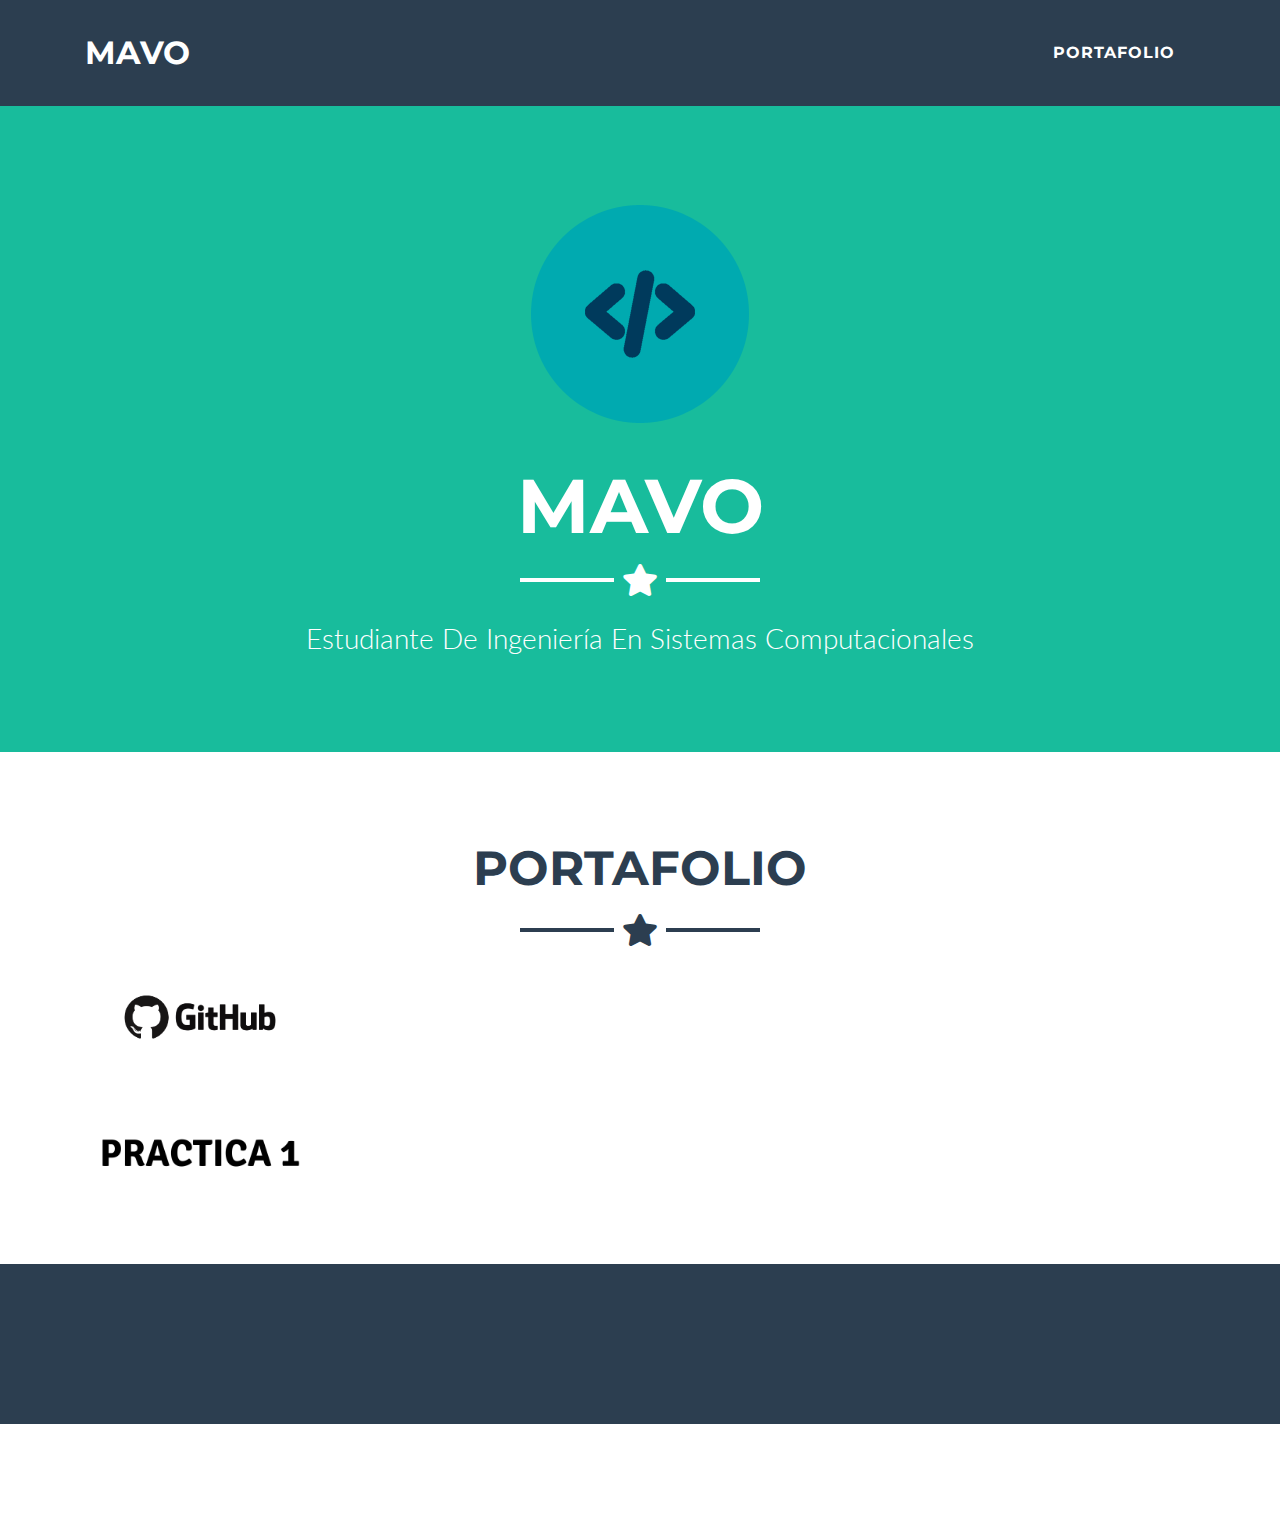
==== index.html @ 8f5ee49a "h" ====
<!DOCTYPE html>
<html lang="en">

<head>

  <meta charset="utf-8">
  <meta name="viewport" content="width=device-width, initial-scale=1, shrink-to-fit=no">
  <meta name="description" content="">
  <meta name="author" content="">

  <title>Mavo</title>

  <!-- Bootstrap core CSS -->
  <link href="vendor/bootstrap/css/bootstrap.min.css" rel="stylesheet">

  <!-- Custom fonts for this template -->
  <link href="vendor/fontawesome-free/css/all.min.css" rel="stylesheet" type="text/css">
  <link href="https://fonts.googleapis.com/css?family=Montserrat:400,700" rel="stylesheet" type="text/css">
  <link href="https://fonts.googleapis.com/css?family=Lato:400,700,400italic,700italic" rel="stylesheet" type="text/css">

  <!-- Plugin CSS -->
  <link href="vendor/magnific-popup/magnific-popup.css" rel="stylesheet" type="text/css">

  <!-- Custom styles for this template -->
  <link href="css/freelancer.min.css" rel="stylesheet">

</head>

<body id="page-top">

  <!-- Navigation -->
  <nav class="navbar navbar-expand-lg bg-secondary fixed-top text-uppercase" id="mainNav">
    <div class="container">
      <a class="navbar-brand js-scroll-trigger" href="#page-top">Mavo</a>
      <button class="navbar-toggler navbar-toggler-right text-uppercase bg-primary text-white rounded" type="button" data-toggle="collapse" data-target="#navbarResponsive" aria-controls="navbarResponsive" aria-expanded="false" aria-label="Toggle navigation">
        Menu
        <i class="fas fa-bars"></i>
      </button>
      <div class="collapse navbar-collapse" id="navbarResponsive">
        <ul class="navbar-nav ml-auto">
          <li class="nav-item mx-0 mx-lg-1">
            <a class="nav-link py-3 px-0 px-lg-3 rounded js-scroll-trigger" href="#portfolio">Portafolio</a>
          </li>
        </ul>
      </div>
    </div>
  </nav>

  <!-- Header -->
  <header class="masthead bg-primary text-white text-center">
    <div class="container">
      <img class="img-fluid mb-5 d-block mx-auto" src="img/empresa-programacion-web.png" alt="">
      <h1 class="text-uppercase mb-0">Mavo</h1>
      <hr class="star-light">
      <h2 class="font-weight-light mb-0">Estudiante De Ingeniería En Sistemas Computacionales</h2>
    </div>
  </header>

  <!-- Portfolio Grid Section -->
  <section class="portfolio" id="portfolio">
    <div class="container">
      <h2 class="text-center text-uppercase text-secondary mb-0">Portafolio</h2>
      <hr class="star-dark mb-5">
      <div class="col-md-6 col-lg-4">
          <a class="portfolio-item d-block mx-auto" href="#portfolio-modal-1">
            <div class="portfolio-item-caption d-flex position-absolute h-100 w-100">
              <div class="portfolio-item-caption-content my-auto w-100 text-center text-white">
                <i class="fas fa-search-plus fa-3x"></i>
              </div>
            </div>
            <img class="img-fluid" src="img/portfolio/1_wotzQboYWAfaj-7bvGNIkQ.png" width="200px" height="250px" alt="">
          </a>
          </div>
          <div class="col-md-6 col-lg-4">
            <a class="portfolio-item d-block mx-auto" href="#portfolio-modal-2">
              <div class="portfolio-item-caption d-flex position-absolute h-100 w-100">
                <div class="portfolio-item-caption-content my-auto w-100 text-center text-white">
                  <i class="fas fa-search-plus fa-3x"></i>
                </div>
              </div>
              <img class="img-fluid" src="img/portfolio/practica1.png" width="200px" height="250px" alt="">
            </a>
          </div>
        </div>

  <!-- Contact Section -->

  <!-- Footer -->
  <footer class="footer text-center">
    <div class="container">
      <div class="row">
        <div class="col-md-4 mb-5 mb-lg-0">
        </div>
      </div>
    </div>
  </footer>


  <!-- Scroll to Top Button (Only visible on small and extra-small screen sizes) -->
  <div class="scroll-to-top d-lg-none position-fixed ">
    <a class="js-scroll-trigger d-block text-center text-white rounded" href="#page-top">
      <i class="fa fa-chevron-up"></i>
    </a>
  </div>

  <!-- Portfolio Modals -->

  <!-- Portfolio Modal 1 -->
  <div class="portfolio-modal mfp-hide" id="portfolio-modal-1">
    <div class="portfolio-modal-dialog bg-white">
      <a class="close-button d-none d-md-block portfolio-modal-dismiss" href="#">
        <i class="fa fa-3x fa-times"></i>
      </a>
      <div class="container text-center">
        <div class="row">
          <div class="col-lg-8 mx-auto">
            <h2 class="text-secondary text-uppercase mb-0">Cuenta GitHub</h2>
            <hr class="star-dark mb-5">
            <img class="img-fluid mb-5" src="img/portfolio/1_wotzQboYWAfaj-7bvGNIkQ.png" alt="">
            <a  class="mb-5" href="https://github.com/mavo9702">Cuenta GitHub</a><br>
            <a class="btn btn-primary btn-lg rounded-pill portfolio-modal-dismiss" href="#">
              <i class="fa fa-close"></i>
              Close Project</a>
          </div>
        </div>
      </div>
    </div>
  </div>
  <div class="portfolio-modal mfp-hide" id="portfolio-modal-2">
    <div class="portfolio-modal-dialog bg-white">
      <a class="close-button d-none d-md-block portfolio-modal-dismiss" href="#">
        <i class="fa fa-3x fa-times"></i>
      </a>
      <div class="container text-center">
        <div class="row">
          <div class="col-lg-8 mx-auto">
            <h2 class="text-secondary text-uppercase mb-0">Practica 1</h2>
            <hr class="star-dark mb-5">
            <img class="img-fluid mb-5" src="img/portfolio/practica1.png" alt="">
            <a  class="mb-5" href="practica1.html">Practica 1</a><br>
            <a class="btn btn-primary btn-lg rounded-pill portfolio-modal-dismiss" href="#">
              <i class="fa fa-close"></i>
              Close Project</a>
          </div>
        </div>
      </div>
    </div>
  </div>
  <!-- Bootstrap core JavaScript -->
  <script src="vendor/jquery/jquery.min.js"></script>
  <script src="vendor/bootstrap/js/bootstrap.bundle.min.js"></script>

  <!-- Plugin JavaScript -->
  <script src="vendor/jquery-easing/jquery.easing.min.js"></script>
  <script src="vendor/magnific-popup/jquery.magnific-popup.min.js"></script>

  <!-- Contact Form JavaScript -->
  <script src="js/jqBootstrapValidation.js"></script>
  <script src="js/contact_me.js"></script>

  <!-- Custom scripts for this template -->
  <script src="js/freelancer.min.js"></script>

</body>

</html>
---- css/freelancer.min.css ----
/*!
 * Start Bootstrap - Freelancer v5.0.2 (https://startbootstrap.com/template-overviews/freelancer)
 * Copyright 2013-2019 Start Bootstrap
 * Licensed under MIT (https://github.com/BlackrockDigital/startbootstrap-freelancer/blob/master/LICENSE)
 */body{font-family:Lato}h1,h2,h3,h4,h5,h6{font-weight:700;font-family:Montserrat}hr.star-dark,hr.star-light{max-width:15rem;padding:0;text-align:center;border:none;border-top:solid .25rem;margin-top:2.5rem;margin-bottom:2.5rem;margin-left:auto;margin-right:auto}hr.star-dark:after,hr.star-light:after{position:relative;top:-.8em;display:inline-block;padding:0 .25em;content:'\f005';font-family:"Font Awesome 5 Free";font-weight:900;font-size:2em}hr.star-light{border-color:#fff}hr.star-light:after{color:#fff;background-color:#18bc9c}hr.star-dark{border-color:#2c3e50}hr.star-dark:after{color:#2c3e50;background-color:#fff}section{padding:6rem 0}section h2{font-size:2.25rem;line-height:2rem}@media (min-width:992px){section h2{font-size:3rem;line-height:2.5rem}}.btn-xl{padding:1rem 1.75rem;font-size:1.25rem}.btn-social{width:3.25rem;height:3.25rem;font-size:1.25rem;line-height:2rem}.scroll-to-top{z-index:1042;right:1rem;bottom:1rem;display:none}.scroll-to-top a{width:3.5rem;height:3.5rem;background-color:rgba(33,37,41,.5);line-height:3.1rem}#mainNav{padding-top:1rem;padding-bottom:1rem;font-weight:700;font-family:Montserrat}#mainNav .navbar-brand{color:#fff}#mainNav .navbar-nav{margin-top:1rem;letter-spacing:.0625rem}#mainNav .navbar-nav li.nav-item a.nav-link{color:#fff}#mainNav .navbar-nav li.nav-item a.nav-link:hover{color:#18bc9c}#mainNav .navbar-nav li.nav-item a.nav-link:active,#mainNav .navbar-nav li.nav-item a.nav-link:focus{color:#fff}#mainNav .navbar-nav li.nav-item a.nav-link.active{color:#18bc9c}#mainNav .navbar-toggler{font-size:80%;padding:.8rem}@media (min-width:992px){#mainNav{padding-top:1.5rem;padding-bottom:1.5rem;-webkit-transition:padding-top .3s,padding-bottom .3s;transition:padding-top .3s,padding-bottom .3s}#mainNav .navbar-brand{font-size:2em;-webkit-transition:font-size .3s;transition:font-size .3s}#mainNav .navbar-nav{margin-top:0}#mainNav .navbar-nav>li.nav-item>a.nav-link.active{color:#fff;background:#18bc9c}#mainNav .navbar-nav>li.nav-item>a.nav-link.active:active,#mainNav .navbar-nav>li.nav-item>a.nav-link.active:focus,#mainNav .navbar-nav>li.nav-item>a.nav-link.active:hover{color:#fff;background:#18bc9c}#mainNav.navbar-shrink{padding-top:.5rem;padding-bottom:.5rem}#mainNav.navbar-shrink .navbar-brand{font-size:1.5em}}header.masthead{padding-top:calc(6rem + 72px);padding-bottom:6rem}header.masthead h1{font-size:3rem;line-height:3rem}header.masthead h2{font-size:1.3rem;font-family:Lato}@media (min-width:992px){header.masthead{padding-top:calc(6rem + 106px);padding-bottom:6rem}header.masthead h1{font-size:4.75em;line-height:4rem}header.masthead h2{font-size:1.75em}}.portfolio{margin-bottom:-15px}.portfolio .portfolio-item{position:relative;display:block;max-width:25rem;margin-bottom:15px}.portfolio .portfolio-item .portfolio-item-caption{-webkit-transition:all ease .5s;transition:all ease .5s;opacity:0;background-color:rgba(24,188,156,.9)}.portfolio .portfolio-item .portfolio-item-caption:hover{opacity:1}.portfolio .portfolio-item .portfolio-item-caption .portfolio-item-caption-content{font-size:1.5rem}@media (min-width:576px){.portfolio{margin-bottom:-30px}.portfolio .portfolio-item{margin-bottom:30px}}.portfolio-modal .portfolio-modal-dialog{padding:3rem 1rem;min-height:calc(100vh - 2rem);margin:1rem calc(1rem - 8px);position:relative;z-index:2;-webkit-box-shadow:0 0 3rem 1rem rgba(0,0,0,.5);box-shadow:0 0 3rem 1rem rgba(0,0,0,.5)}.portfolio-modal .portfolio-modal-dialog .close-button{position:absolute;top:2rem;right:2rem}.portfolio-modal .portfolio-modal-dialog .close-button i{line-height:38px}.portfolio-modal .portfolio-modal-dialog h2{font-size:2rem}@media (min-width:768px){.portfolio-modal .portfolio-modal-dialog{min-height:100vh;padding:5rem;margin:3rem calc(3rem - 8px)}.portfolio-modal .portfolio-modal-dialog h2{font-size:3rem}}.floating-label-form-group{position:relative;border-bottom:1px solid #e9ecef}.floating-label-form-group input,.floating-label-form-group textarea{font-size:1.5em;position:relative;z-index:1;padding-right:0;padding-left:0;resize:none;border:none;border-radius:0;background:0 0;-webkit-box-shadow:none!important;box-shadow:none!important}.floating-label-form-group label{font-size:.85em;line-height:1.764705882em;position:relative;z-index:0;top:2em;display:block;margin:0;-webkit-transition:top .3s ease,opacity .3s ease;transition:top .3s ease,opacity .3s ease;vertical-align:middle;vertical-align:baseline;opacity:0}.floating-label-form-group:not(:first-child){padding-left:14px;border-left:1px solid #e9ecef}.floating-label-form-group-with-value label{top:0;opacity:1}.floating-label-form-group-with-focus label{color:#18bc9c}form .row:first-child .floating-label-form-group{border-top:1px solid #e9ecef}.footer{padding-top:5rem;padding-bottom:5rem;background-color:#2c3e50;color:#fff}.copyright{background-color:#1a252f}a{color:#18bc9c}a:active,a:focus,a:hover{color:#128f76}.btn{border-width:2px}.bg-primary{background-color:#18bc9c!important}.bg-secondary{background-color:#2c3e50!important}.text-primary{color:#18bc9c!important}.text-secondary{color:#2c3e50!important}.btn-primary{background-color:#18bc9c;border-color:#18bc9c}.btn-primary:active,.btn-primary:focus,.btn-primary:hover{background-color:#128f76;border-color:#128f76}.btn-secondary{background-color:#2c3e50;border-color:#2c3e50}.btn-secondary:active,.btn-secondary:focus,.btn-secondary:hover{background-color:#1a252f;border-color:#1a252f}
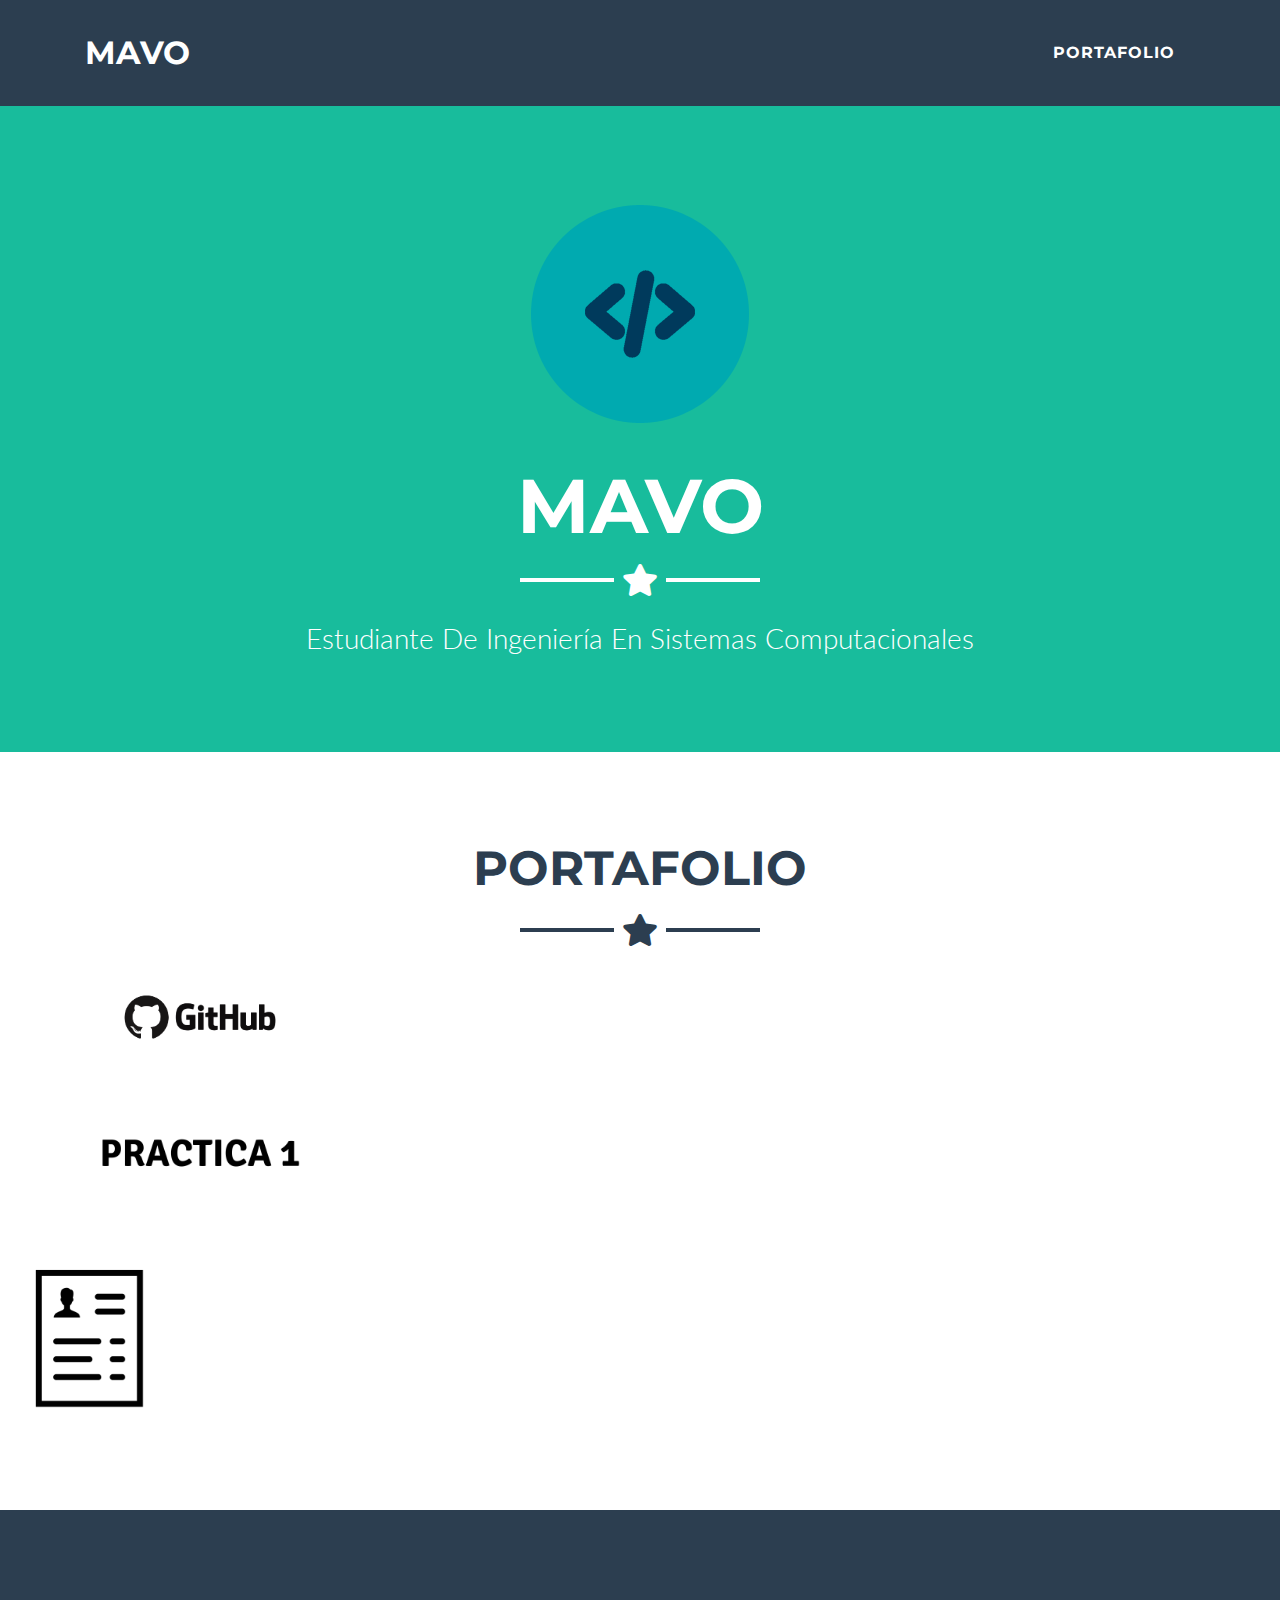
==== commit 3d23aae1: "Add files via upload" ====
--- a/index.html
+++ b/index.html
@@ -82,6 +82,18 @@
             </a>
           </div>
         </div>
+	      <div class="col-md-6 col-lg-4">
+	        <a class="portfolio-item d-block mx-auto" href="#portfolio-modal-3">
+	          <div class="portfolio-item-caption d-flex position-absolute h-100 w-100">
+	            <div class="portfolio-item-caption-content my-auto w-100 text-center text-white">
+	              <i class="fas fa-search-plus fa-3x"></i>
+	            </div>
+	          </div>
+	          <img class="img-fluid" src="img/iconos-curriculum.png" width="150px" height="200px" alt="">
+	        </a>
+	      </div>
+	    </div>
+	 </section>
 
   <!-- Contact Section -->
 
@@ -146,6 +158,26 @@
       </div>
     </div>
   </div>
+    <div class="portfolio-modal mfp-hide" id="portfolio-modal-3">
+    <div class="portfolio-modal-dialog bg-white">
+      <a class="close-button d-none d-md-block portfolio-modal-dismiss" href="#">
+        <i class="fa fa-3x fa-times"></i>
+      </a>
+      <div class="container text-center">
+        <div class="row">
+          <div class="col-lg-8 mx-auto">
+            <h2 class="text-secondary text-uppercase mb-0">Curriculum</h2>
+            <hr class="star-dark mb-5">
+            <img class="img-fluid mb-5" src="img/iconos-curriculum.png" alt="">
+            <a  class="mb-5" href="curriculum.html">Curriculum</a><br>
+            <a class="btn btn-primary btn-lg rounded-pill portfolio-modal-dismiss" href="#">
+              <i class="fa fa-close"></i>
+              Close Project</a>
+          </div>
+        </div>
+      </div>
+    </div>
+  </div>
   <!-- Bootstrap core JavaScript -->
   <script src="vendor/jquery/jquery.min.js"></script>
   <script src="vendor/bootstrap/js/bootstrap.bundle.min.js"></script>
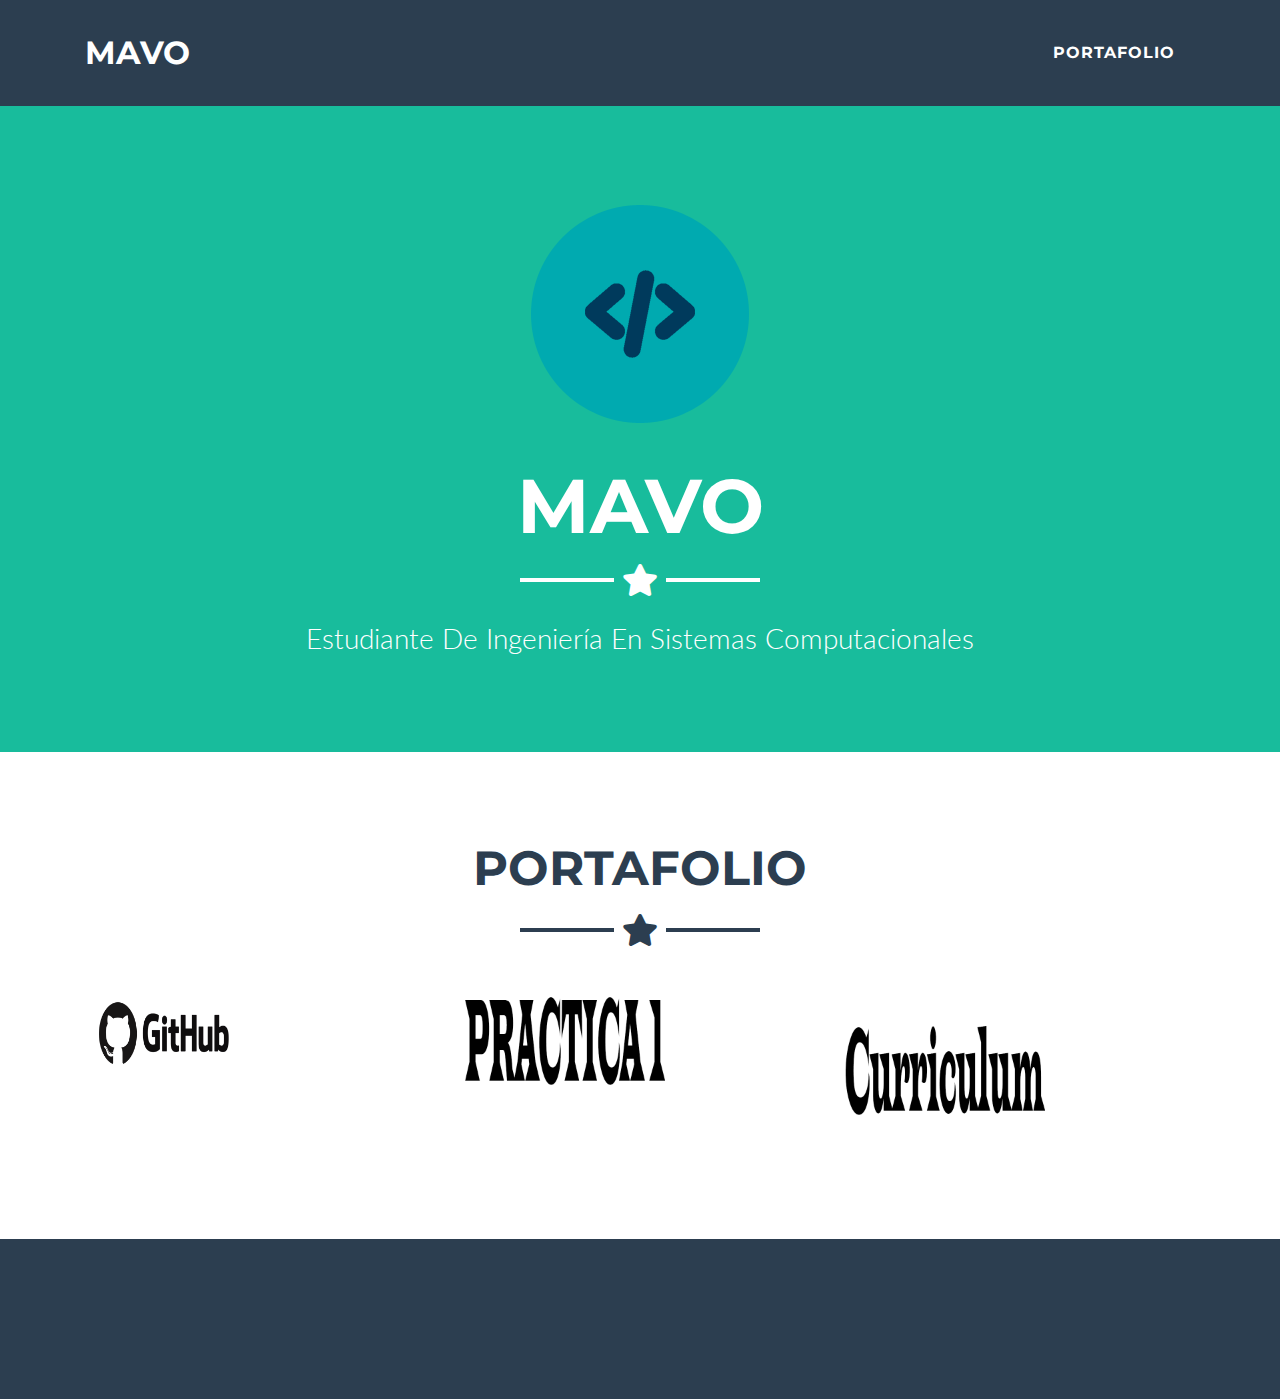
==== commit 82331ccc: "Add files via upload" ====
--- a/index.html
+++ b/index.html
@@ -57,42 +57,40 @@
   </header>
 
   <!-- Portfolio Grid Section -->
-  <section class="portfolio" id="portfolio">
+   <section class="portfolio" id="portfolio">
     <div class="container">
       <h2 class="text-center text-uppercase text-secondary mb-0">Portafolio</h2>
       <hr class="star-dark mb-5">
-      <div class="col-md-6 col-lg-4">
+      <div class="row">
+        <div class="col-md-6 col-lg-4">
           <a class="portfolio-item d-block mx-auto" href="#portfolio-modal-1">
             <div class="portfolio-item-caption d-flex position-absolute h-100 w-100">
               <div class="portfolio-item-caption-content my-auto w-100 text-center text-white">
                 <i class="fas fa-search-plus fa-3x"></i>
               </div>
             </div>
-            <img class="img-fluid" src="img/portfolio/1_wotzQboYWAfaj-7bvGNIkQ.png" width="200px" height="250px" alt="">
+            <img class="img-fluid" src="img/portfolio/github.png" width="160px" height="160px" alt="">
           </a>
-          </div>
-          <div class="col-md-6 col-lg-4">
-            <a class="portfolio-item d-block mx-auto" href="#portfolio-modal-2">
-              <div class="portfolio-item-caption d-flex position-absolute h-100 w-100">
-                <div class="portfolio-item-caption-content my-auto w-100 text-center text-white">
-                  <i class="fas fa-search-plus fa-3x"></i>
-                </div>
+        </div>
+        <div class="col-md-6 col-lg-4">
+          <a class="portfolio-item d-block mx-auto" href="#portfolio-modal-2">
+            <div class="portfolio-item-caption d-flex position-absolute h-100 w-100">
+              <div class="portfolio-item-caption-content my-auto w-100 text-center text-white">
+                <i class="fas fa-search-plus fa-3x"></i>
               </div>
-              <img class="img-fluid" src="img/portfolio/practica1.png" width="200px" height="250px" alt="">
-            </a>
-          </div>
+            </div>
+            <img class="img-fluid" src="img/practica1.png"  width="200px" height="200px" alt="">
         </div>
-	      <div class="col-md-6 col-lg-4">
-	        <a class="portfolio-item d-block mx-auto" href="#portfolio-modal-3">
-	          <div class="portfolio-item-caption d-flex position-absolute h-100 w-100">
-	            <div class="portfolio-item-caption-content my-auto w-100 text-center text-white">
-	              <i class="fas fa-search-plus fa-3x"></i>
-	            </div>
-	          </div>
-	          <img class="img-fluid" src="img/iconos-curriculum.png" width="150px" height="200px" alt="">
-	        </a>
-	      </div>
-	    </div>
+        <div class="col-md-6 col-lg-4">
+          <a class="portfolio-item d-block mx-auto" href="#portfolio-modal-3">
+            <div class="portfolio-item-caption d-flex position-absolute h-100 w-100">
+              <div class="portfolio-item-caption-content my-auto w-100 text-center text-white">
+                <i class="fas fa-search-plus fa-3x"></i>
+              </div>
+            </div>
+            <img class="img-fluid" src="img/curriculum.png" width="200px" height="200px" alt="">
+          </a>
+        </div>
 	 </section>
 
   <!-- Contact Section -->
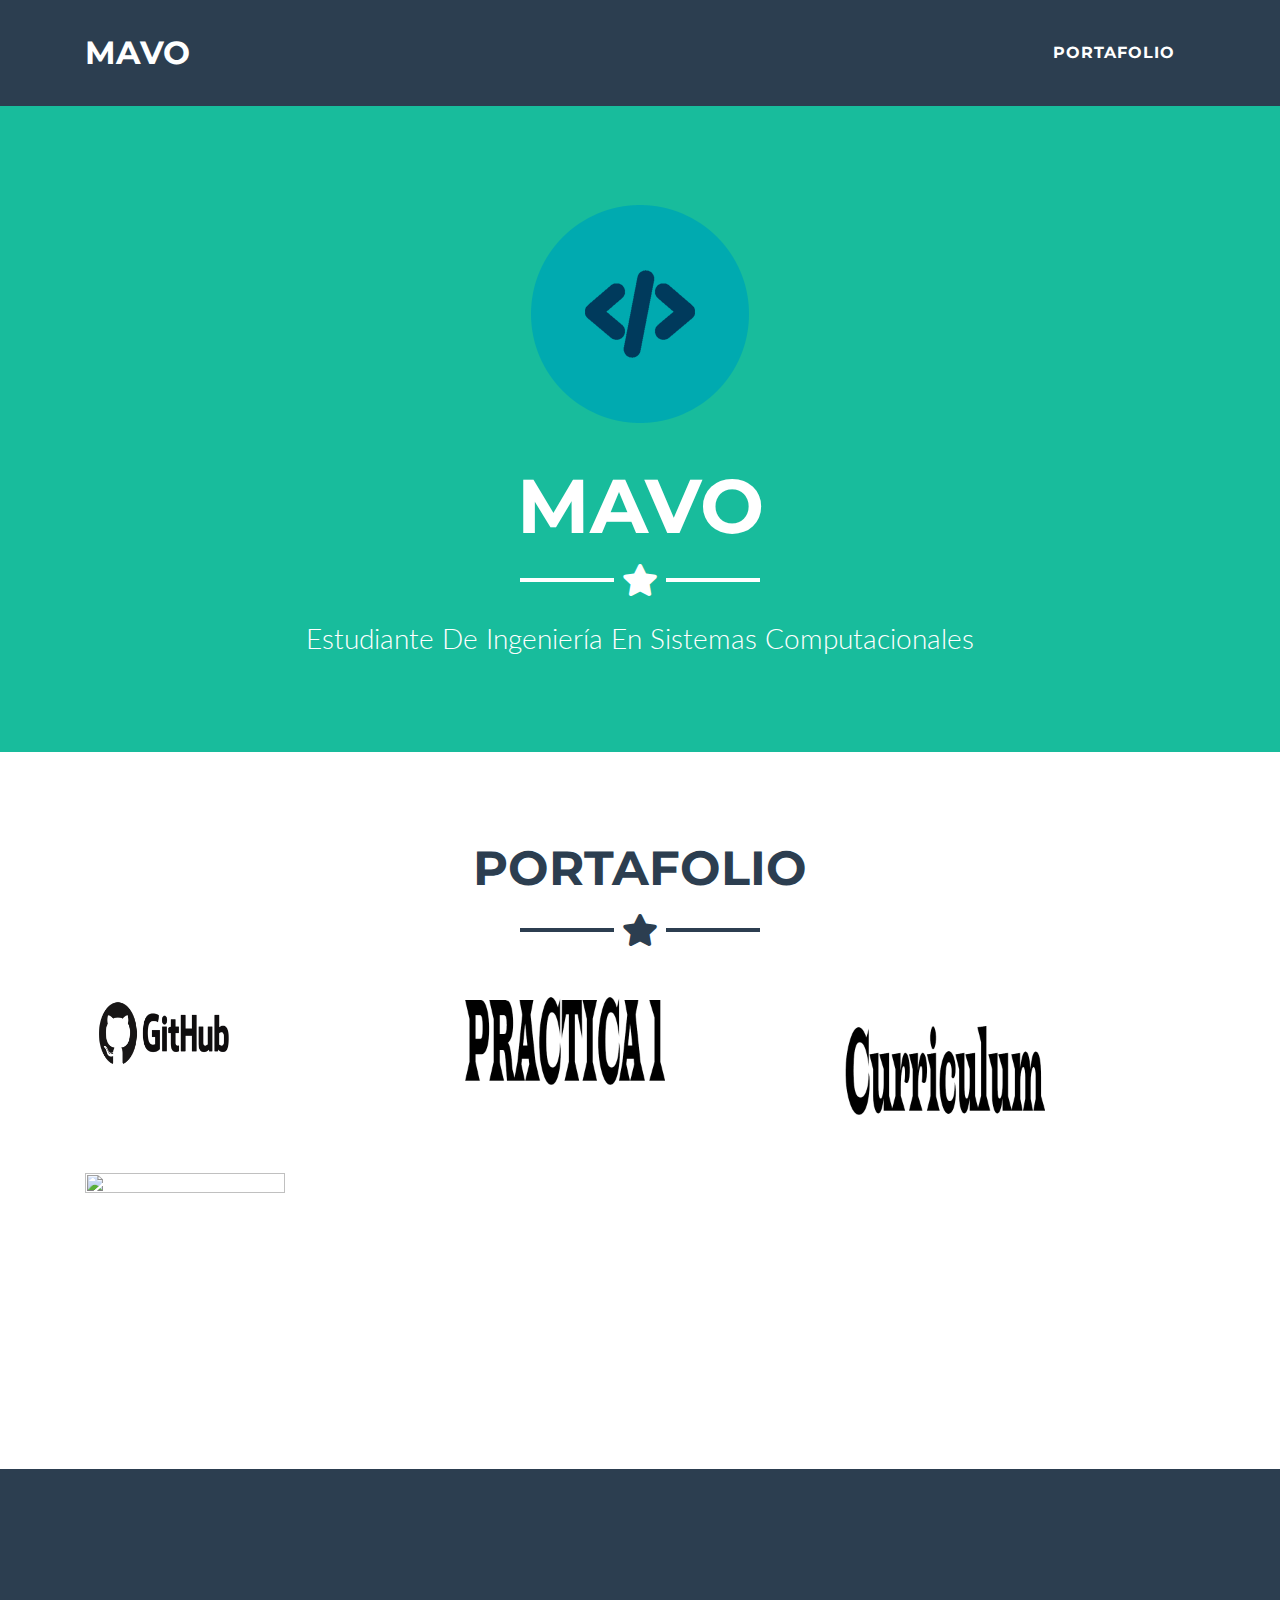
==== commit 6404c379: "Add files via upload" ====
--- a/index.html
+++ b/index.html
@@ -91,6 +91,16 @@
             <img class="img-fluid" src="img/curriculum.png" width="200px" height="200px" alt="">
           </a>
         </div>
+        <div class="col-md-6 col-lg-4">
+          <a class="portfolio-item d-block mx-auto" href="#portfolio-modal-4">
+            <div class="portfolio-item-caption d-flex position-absolute h-100 w-100">
+              <div class="portfolio-item-caption-content my-auto w-100 text-center text-white">
+                <i class="fas fa-search-plus fa-3x"></i>
+              </div>
+            </div>
+            <img class="img-fluid" src="img/cv.png" width="200px" height="200px" alt="">
+          </a>
+        </div>
 	 </section>
 
   <!-- Contact Section -->
@@ -126,7 +136,7 @@
           <div class="col-lg-8 mx-auto">
             <h2 class="text-secondary text-uppercase mb-0">Cuenta GitHub</h2>
             <hr class="star-dark mb-5">
-            <img class="img-fluid mb-5" src="img/portfolio/1_wotzQboYWAfaj-7bvGNIkQ.png" alt="">
+            <img class="img-fluid mb-5" src="img/portfolio/github.png" alt=""><br>
             <a  class="mb-5" href="https://github.com/mavo9702">Cuenta GitHub</a><br>
             <a class="btn btn-primary btn-lg rounded-pill portfolio-modal-dismiss" href="#">
               <i class="fa fa-close"></i>
@@ -146,7 +156,7 @@
           <div class="col-lg-8 mx-auto">
             <h2 class="text-secondary text-uppercase mb-0">Practica 1</h2>
             <hr class="star-dark mb-5">
-            <img class="img-fluid mb-5" src="img/portfolio/practica1.png" alt="">
+            <img class="img-fluid mb-5" src="img/practica1.png" alt=""><br>
             <a  class="mb-5" href="practica1.html">Practica 1</a><br>
             <a class="btn btn-primary btn-lg rounded-pill portfolio-modal-dismiss" href="#">
               <i class="fa fa-close"></i>
@@ -166,8 +176,28 @@
           <div class="col-lg-8 mx-auto">
             <h2 class="text-secondary text-uppercase mb-0">Curriculum</h2>
             <hr class="star-dark mb-5">
-            <img class="img-fluid mb-5" src="img/iconos-curriculum.png" alt="">
+            <img class="img-fluid mb-5" src="img/curriculum.png" alt=""><br>
             <a  class="mb-5" href="curriculum.html">Curriculum</a><br>
+            <a class="btn btn-primary btn-lg rounded-pill portfolio-modal-dismiss" href="#">
+              <i class="fa fa-close"></i>
+              Close Project</a>
+          </div>
+        </div>
+      </div>
+    </div>
+  </div>
+  <div class="portfolio-modal mfp-hide" id="portfolio-modal-4">
+    <div class="portfolio-modal-dialog bg-white">
+      <a class="close-button d-none d-md-block portfolio-modal-dismiss" href="#">
+        <i class="fa fa-3x fa-times"></i>
+      </a>
+      <div class="container text-center">
+        <div class="row">
+          <div class="col-lg-8 mx-auto">
+            <h2 class="text-secondary text-uppercase mb-0">Curriculum2</h2>
+            <hr class="star-dark mb-5">
+            <img class="img-fluid mb-5" src="img/cv.png" alt=""><br>
+            <a  class="mb-5" href="curriculum2.html">Curriculum2</a><br>
             <a class="btn btn-primary btn-lg rounded-pill portfolio-modal-dismiss" href="#">
               <i class="fa fa-close"></i>
               Close Project</a>
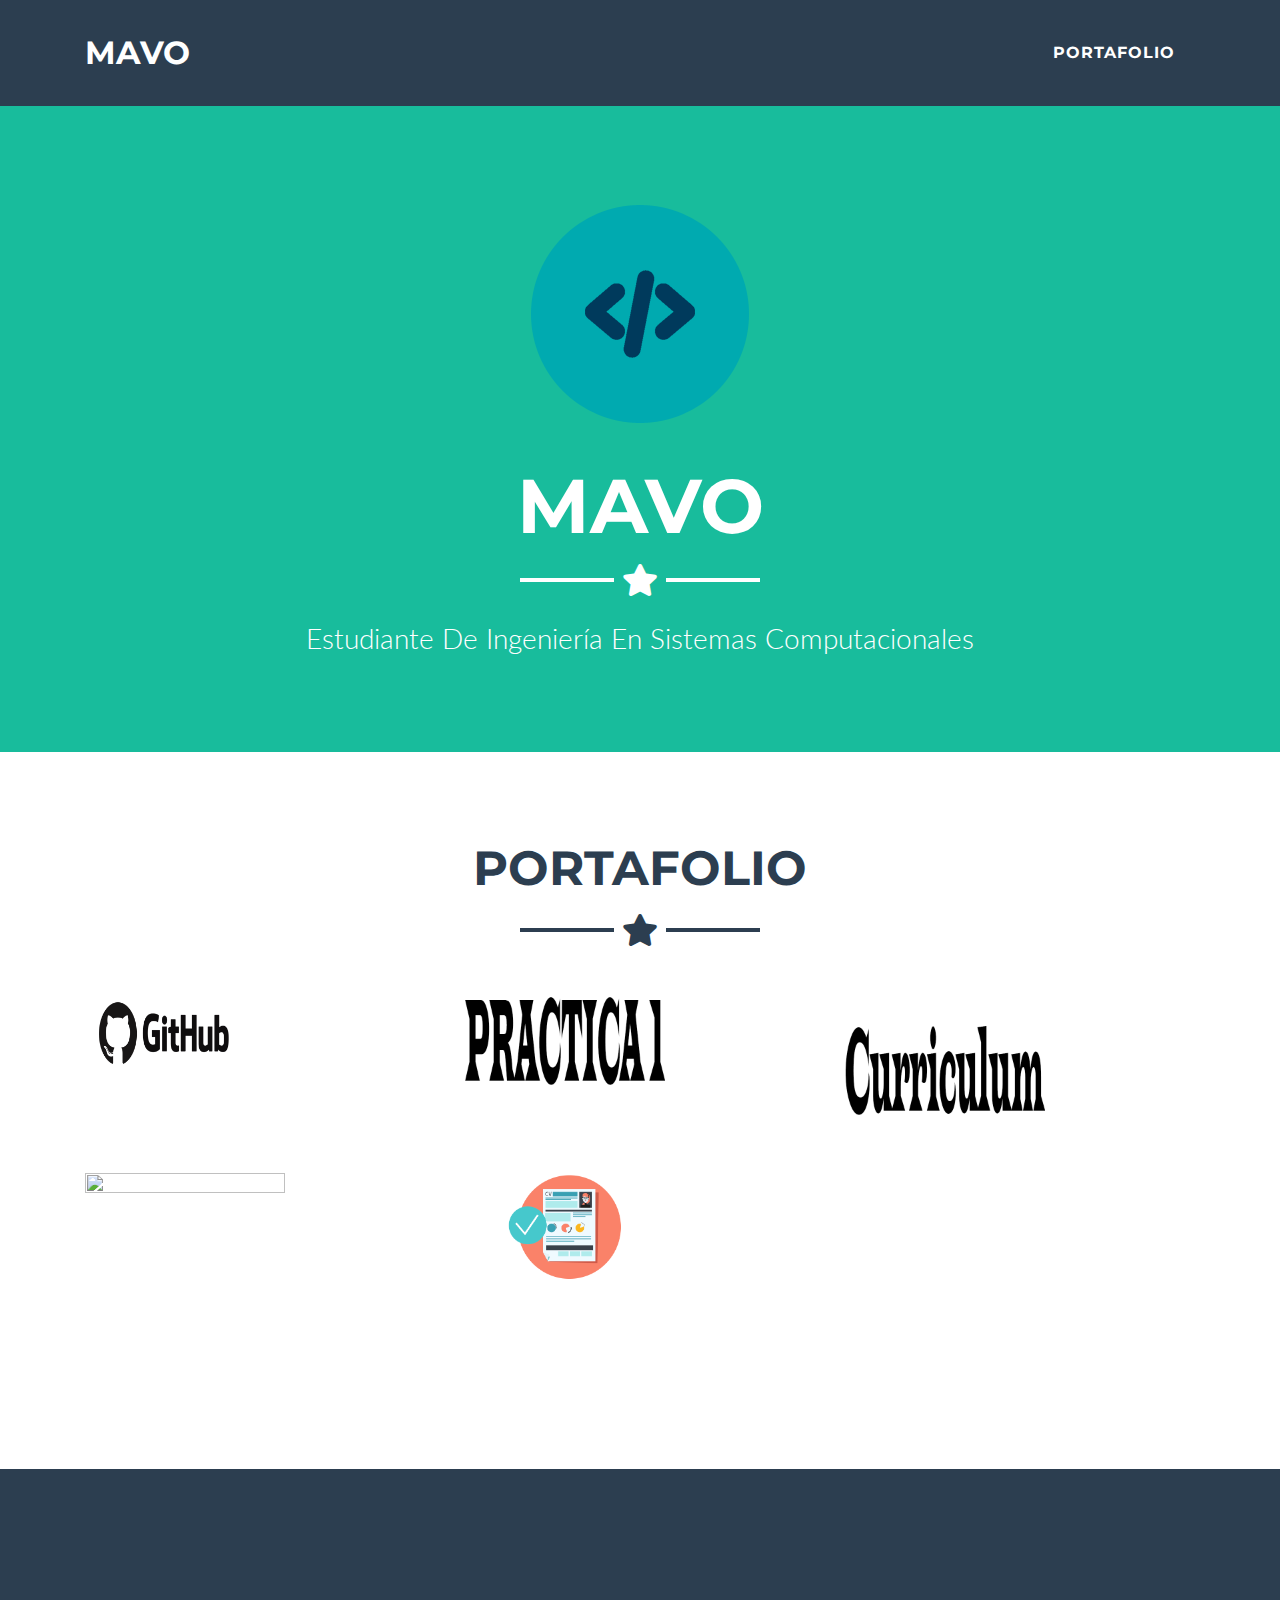
==== commit e66d52d8: "Add files via upload" ====
--- a/index.html
+++ b/index.html
@@ -98,6 +98,16 @@
                 <i class="fas fa-search-plus fa-3x"></i>
               </div>
             </div>
+            <img class="img-fluid" src="img/horario.jpg" width="200px" height="200px" alt="">
+          </a>
+        </div>
+        <div class="col-md-6 col-lg-4">
+          <a class="portfolio-item d-block mx-auto" href="#portfolio-modal-5">
+            <div class="portfolio-item-caption d-flex position-absolute h-100 w-100">
+              <div class="portfolio-item-caption-content my-auto w-100 text-center text-white">
+                <i class="fas fa-search-plus fa-3x"></i>
+              </div>
+            </div>
             <img class="img-fluid" src="img/cv.png" width="200px" height="200px" alt="">
           </a>
         </div>
@@ -194,6 +204,24 @@
       <div class="container text-center">
         <div class="row">
           <div class="col-lg-8 mx-auto">
+            <h2 class="text-secondary text-uppercase mb-0">Horario</h2>
+            <hr class="star-dark mb-5">
+            <img class="img-fluid mb-5" src="img/horario.jpg" alt=""><br>
+            <a  class="mb-5" href="horario.html">Horario</a><br>
+            <a class="btn btn-primary btn-lg rounded-pill portfolio-modal-dismiss" href="#">
+              <i class="fa fa-close"></i>
+              Close Project</a>
+          </div>
+        </div>
+      </div>
+  <div class="portfolio-modal mfp-hide" id="portfolio-modal-5">
+    <div class="portfolio-modal-dialog bg-white">
+      <a class="close-button d-none d-md-block portfolio-modal-dismiss" href="#">
+        <i class="fa fa-3x fa-times"></i>
+      </a>
+      <div class="container text-center">
+        <div class="row">
+          <div class="col-lg-8 mx-auto">
             <h2 class="text-secondary text-uppercase mb-0">Curriculum2</h2>
             <hr class="star-dark mb-5">
             <img class="img-fluid mb-5" src="img/cv.png" alt=""><br>
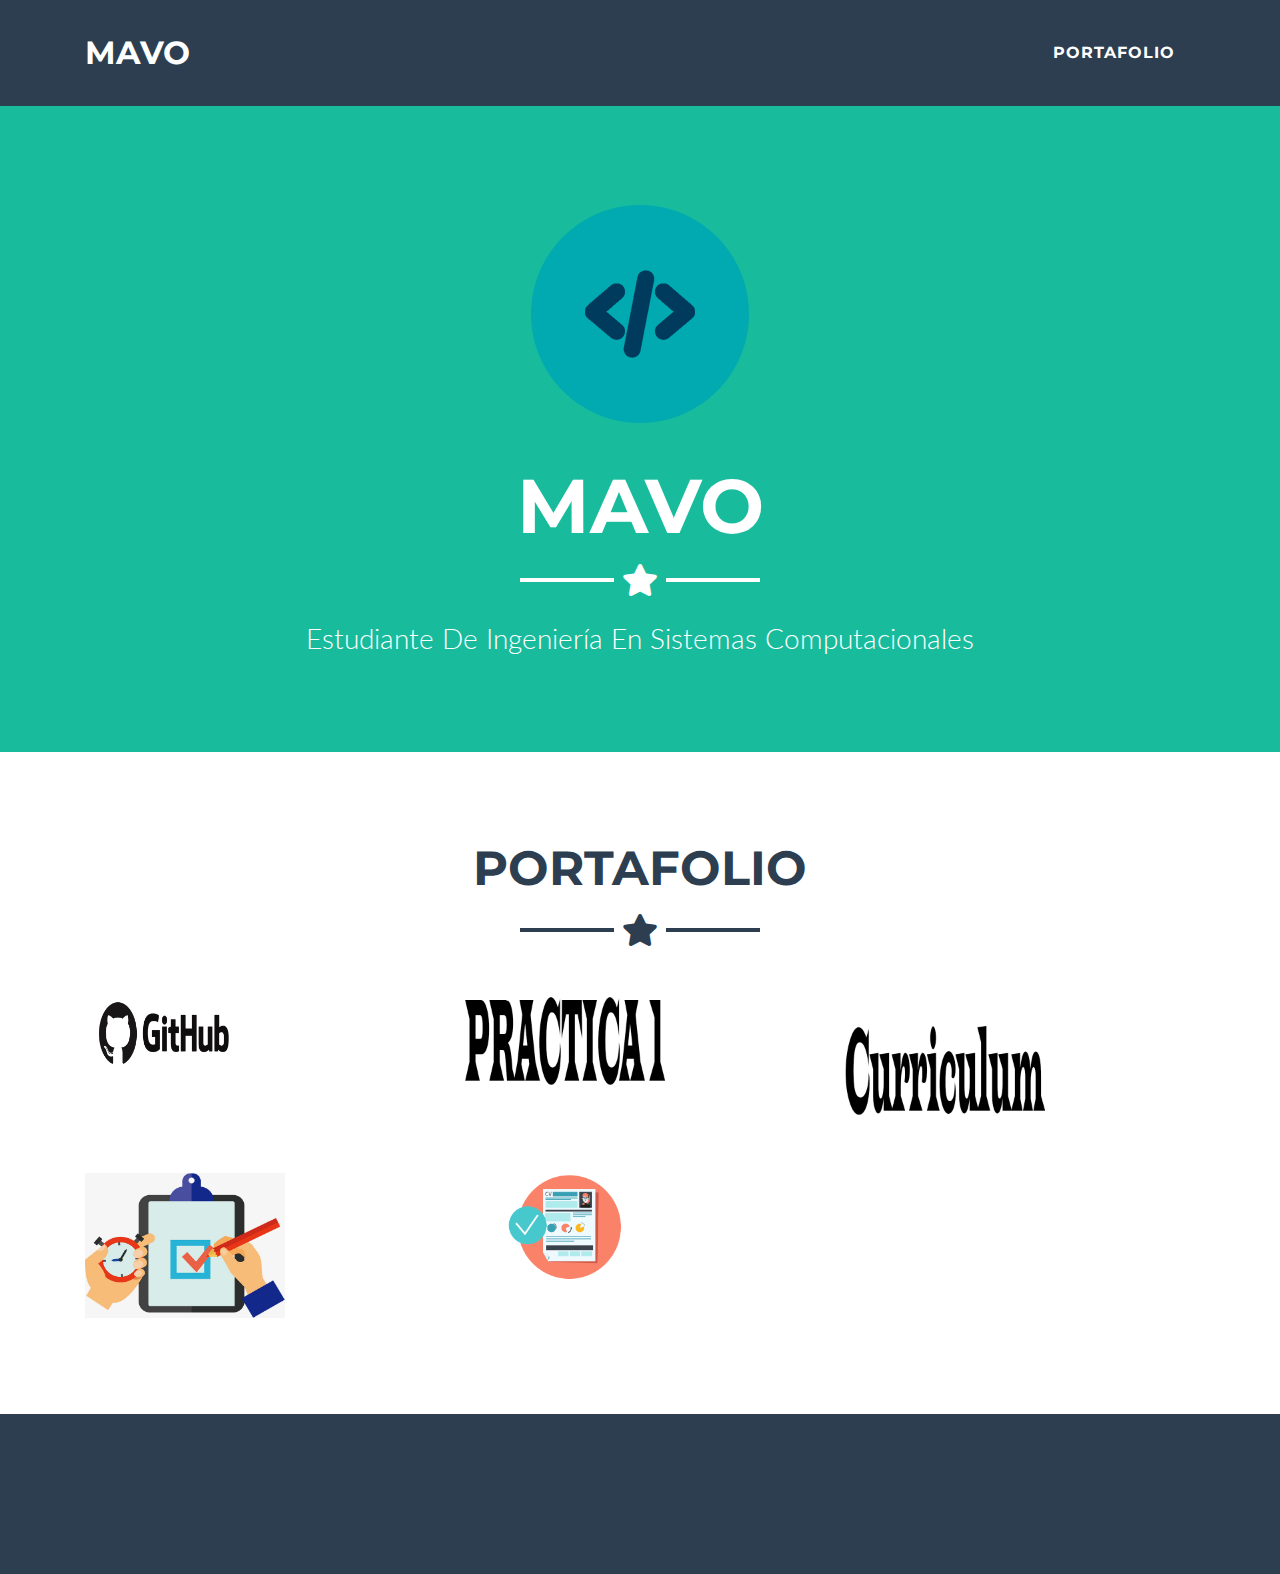
==== commit 5ee9125f: "Add files via upload" ====
--- a/index.html
+++ b/index.html
@@ -225,7 +225,7 @@
             <h2 class="text-secondary text-uppercase mb-0">Curriculum2</h2>
             <hr class="star-dark mb-5">
             <img class="img-fluid mb-5" src="img/cv.png" alt=""><br>
-            <a  class="mb-5" href="curriculum2.html">Curriculum2</a><br>
+            <a  class="mb-5" href="ncurriculum.html">Curriculum2</a><br>
             <a class="btn btn-primary btn-lg rounded-pill portfolio-modal-dismiss" href="#">
               <i class="fa fa-close"></i>
               Close Project</a>
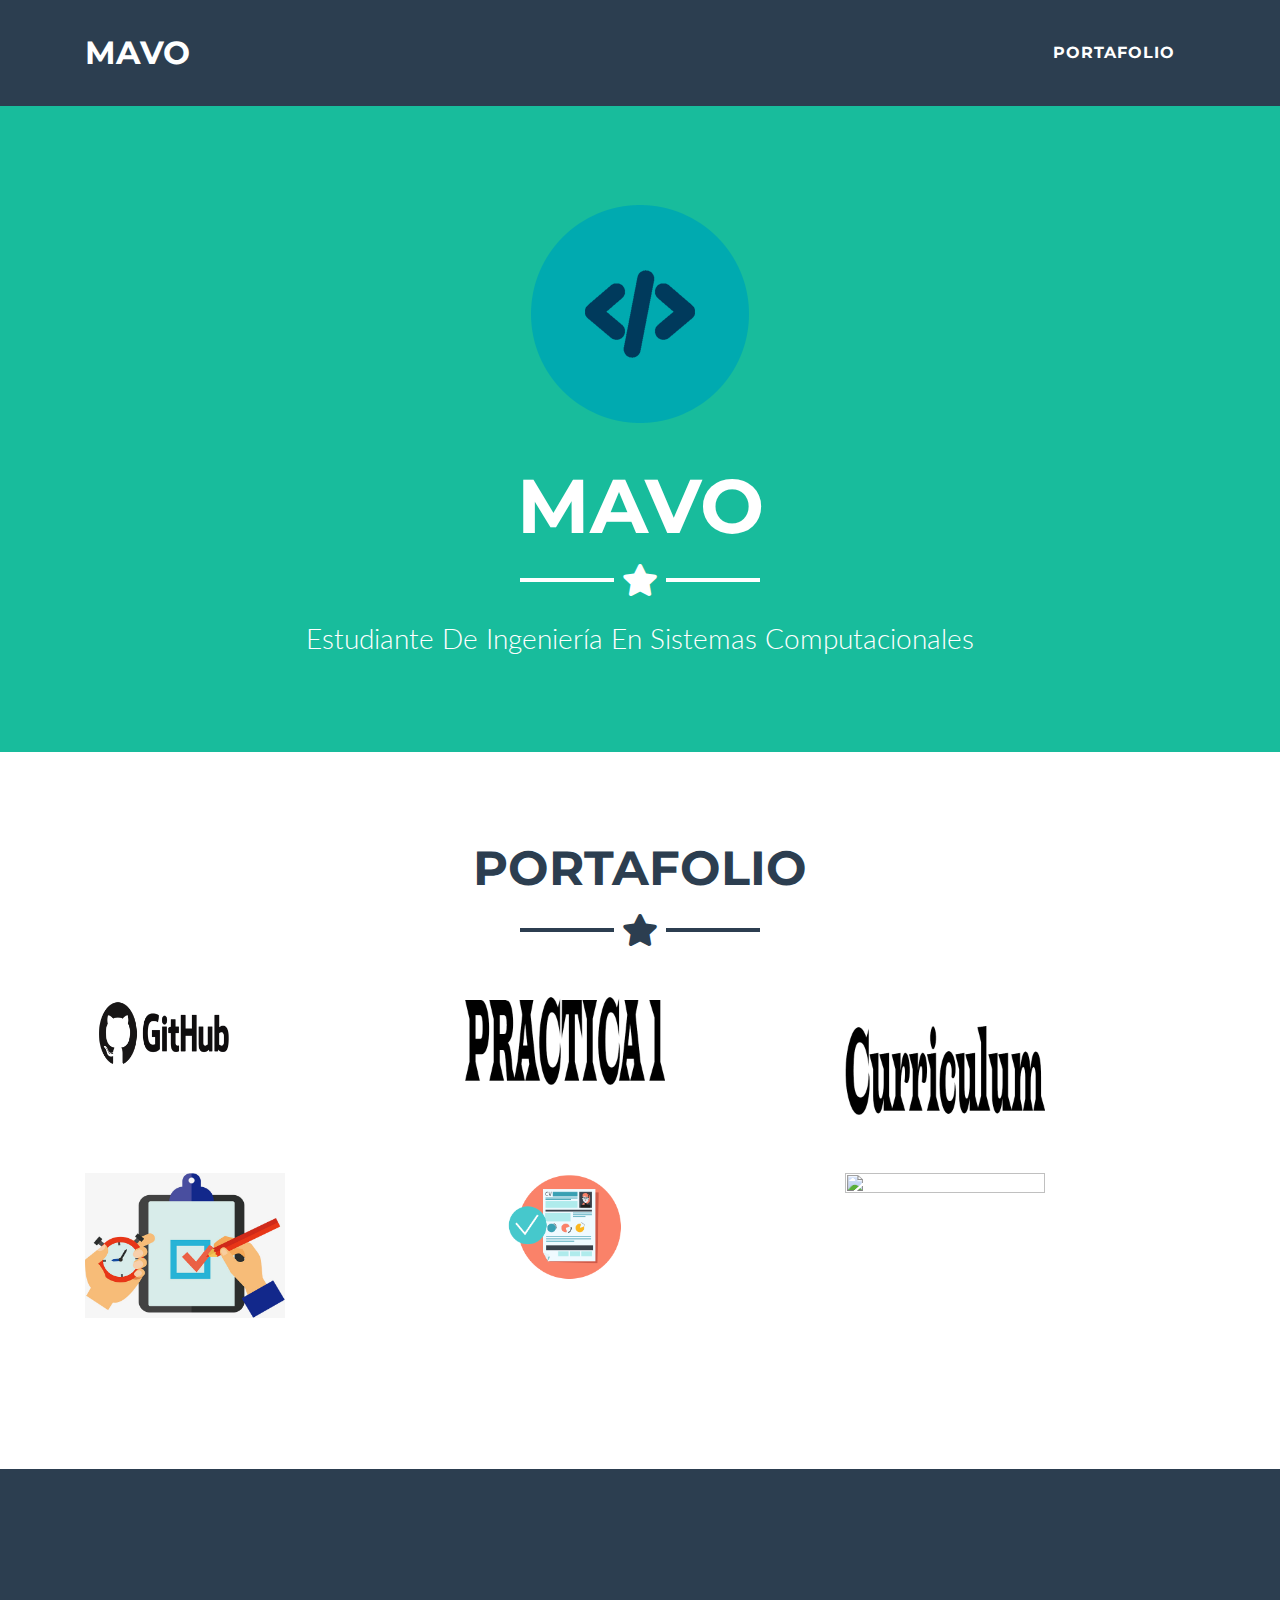
==== commit 6976b368: "Add files via upload" ====
--- a/index.html
+++ b/index.html
@@ -111,6 +111,16 @@
             <img class="img-fluid" src="img/cv.png" width="200px" height="200px" alt="">
           </a>
         </div>
+        <div class="col-md-6 col-lg-4">
+          <a class="portfolio-item d-block mx-auto" href="#portfolio-modal-6">
+            <div class="portfolio-item-caption d-flex position-absolute h-100 w-100">
+              <div class="portfolio-item-caption-content my-auto w-100 text-center text-white">
+                <i class="fas fa-search-plus fa-3x"></i>
+              </div>
+            </div>
+            <img class="img-fluid" src="img/maxresdefault.jpg" width="200px" height="200px" alt="">
+          </a>
+        </div>
 	 </section>
 
   <!-- Contact Section -->
@@ -234,6 +244,26 @@
       </div>
     </div>
   </div>
+  <div class="portfolio-modal mfp-hide" id="portfolio-modal-6">
+    <div class="portfolio-modal-dialog bg-white">
+      <a class="close-button d-none d-md-block portfolio-modal-dismiss" href="#">
+        <i class="fa fa-3x fa-times"></i>
+      </a>
+      <div class="container text-center">
+        <div class="row">
+          <div class="col-lg-8 mx-auto">
+            <h2 class="text-secondary text-uppercase mb-0">Criba De Erastotenes</h2>
+            <hr class="star-dark mb-5">
+            <img class="img-fluid mb-5" src="img/maxresdefault.jpg" alt=""><br>
+            <a  class="mb-5" href="primos.html">Criba De Erastotenes</a><br>
+            <a class="btn btn-primary btn-lg rounded-pill portfolio-modal-dismiss" href="#">
+              <i class="fa fa-close"></i>
+              Close Project</a>
+          </div>
+        </div>
+      </div>
+    </div>
+  </div>
   <!-- Bootstrap core JavaScript -->
   <script src="vendor/jquery/jquery.min.js"></script>
   <script src="vendor/bootstrap/js/bootstrap.bundle.min.js"></script>
